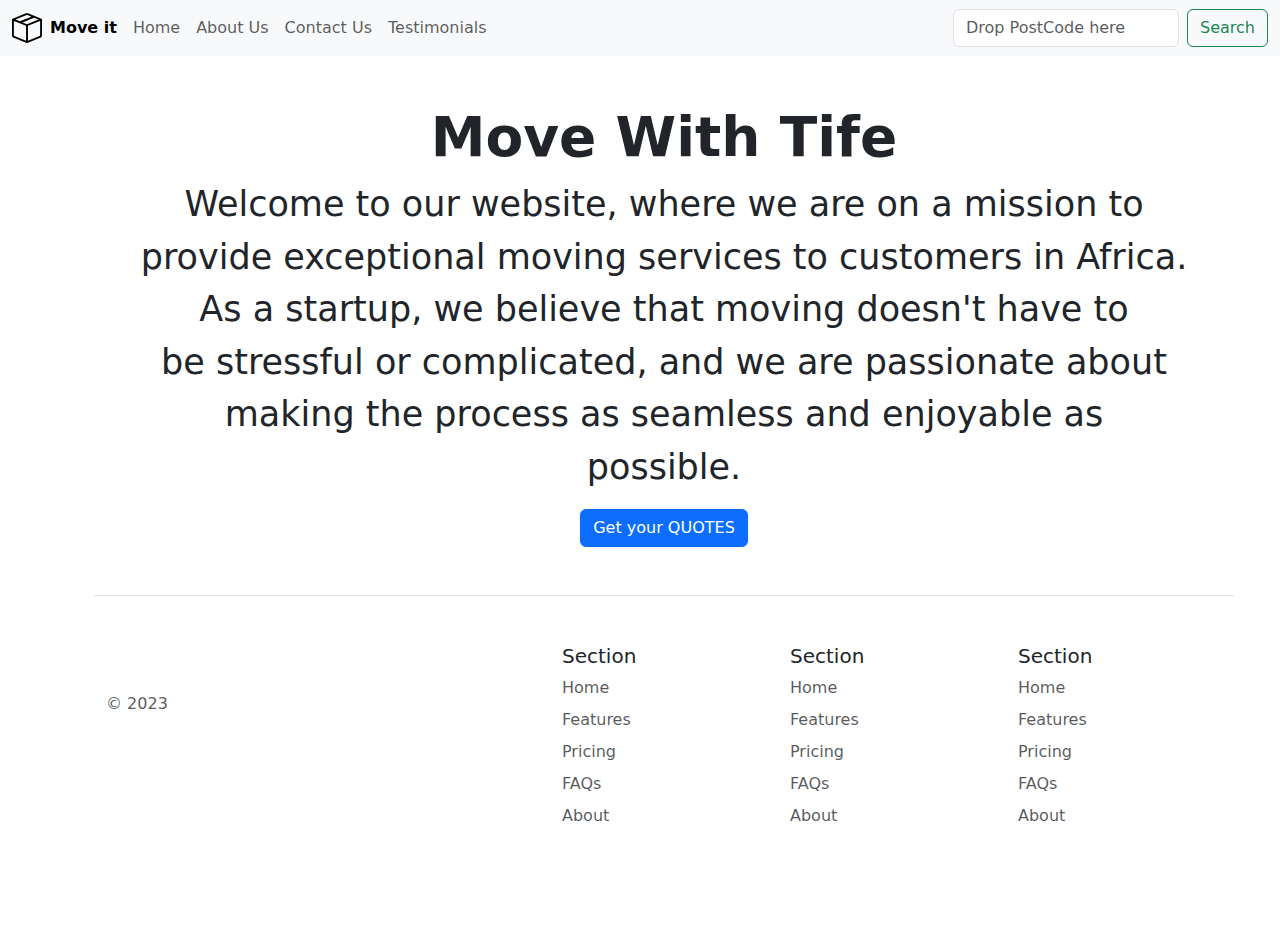
==== about.html @ d626645f "changes" ====
<html lang="en">
    <head>
        <meta charset="UTF-8">
        <meta name="viewport" content="width=device-width, initial-scale=1.0">
        <title>Move With Tife</title>
        <link rel="icon" href="./box-seam.svg">
        <link href="https://cdn.jsdelivr.net/npm/bootstrap@5.3.3/dist/css/bootstrap.min.css" rel="stylesheet" integrity="sha384-QWTKZyjpPEjISv5WaRU9OFeRpok6YctnYmDr5pNlyT2bRjXh0JMhjY6hW+ALEwIH" crossorigin="anonymous">
        <link rel="stylesheet" href="style.css">
    </head>

    <body>
        <nav class="navbar navbar-expand-lg bg-body-tertiary">
            <div class="container-fluid">
                <a class="navbynar-brand" href="#"><img src="./box-seam.svg" alt="logo" width="30px" height="30px"></a>
                <button class="navbar-toggler" type="button" data-bs-toggle="collapse" data-bs-target="#navbarSupportedContent" aria-controls="navbarSupportedContent" aria-expanded="false" aria-label="Toggle navigation">
                    <span class="navbar-toggler-icon"></span>
                </button>
                <div class="collapse navbar-collapse" id="navbarSupportedContent">
                    <ul class="navbar-nav me-auto mb-2 mb-lg-0">
                    <li class="nav-item">
                        <a class="nav-link active fw-bold text" aria-current="page" href="#">Move it</a>
                    </li>
                    <li class="nav-item">
                        <a class="nav-link" href="index.html">Home</a>
                    </li>
                    <li class="nav-item">
                        <a class="nav-link" href="about.html">About Us</a>
                    </li>
                    <li class="nav-item">
                        <a class="nav-link" href="contact.html">Contact Us</a>
                    </li>
                    <li class="nav-item">
                        <a class="nav-link" href="testimony.html">Testimonials</a>
                    </li>
                    </ul>
                    <form class="d-flex" role="search">
                    <input class="form-control me-2" type="search" placeholder="Drop PostCode here" aria-label="Search">
                    <button class="btn btn-outline-success" type="submit">Search</button>
                    </form>
                </div>
                </div>
            </nav>

            <div class="px-4 mt-5 ms-5">
                <h1 class="text-center fw-bold tife">Move With Tife</h1>

                <div class="text-center">
                    <p class="fw-lighter tifee">
                        Welcome to our website, where we are on a mission to <br>
                        provide exceptional moving services to customers in Africa.<br>
                        As a startup, we believe that moving doesn't have to <br> 
                        be stressful or complicated, and we are passionate about <br> 
                        making the process as seamless and enjoyable as <br> 
                        possible.
                    </p>

                    <div>
                        <button class="btn btn-primary" type="button">Get your QUOTES</button>
                    </div>
            </div>




































            <div class="container">
                <footer class="row row-cols-1 row-cols-sm-2 row-cols-md-5 py-5 my-5 border-top">
                  <div class="col mb-3">
                    <a href="/" class="d-flex align-items-center mb-3 link-body-emphasis text-decoration-none">
                      <svg class="bi me-2" width="40" height="32">
                        <use xlink:href="#bootstrap"></use>
                      </svg>
                    </a>
                    <p class="text-body-secondary">© 2023</p>
                  </div>
            
                  <div class="col mb-3">
            
                  </div>
            
                  <div class="col mb-3">
                    <h5>Section</h5>
                    <ul class="nav flex-column">
                      <li class="nav-item mb-2"><a href="#" class="nav-link p-0 text-body-secondary">Home</a></li>
                      <li class="nav-item mb-2"><a href="#" class="nav-link p-0 text-body-secondary">Features</a></li>
                      <li class="nav-item mb-2"><a href="#" class="nav-link p-0 text-body-secondary">Pricing</a></li>
                      <li class="nav-item mb-2"><a href="#" class="nav-link p-0 text-body-secondary">FAQs</a></li>
                      <li class="nav-item mb-2"><a href="#" class="nav-link p-0 text-body-secondary">About</a></li>
                    </ul>
                  </div>
            
                  <div class="col mb-3">
                    <h5>Section</h5>
                    <ul class="nav flex-column">
                      <li class="nav-item mb-2"><a href="#" class="nav-link p-0 text-body-secondary">Home</a></li>
                      <li class="nav-item mb-2"><a href="#" class="nav-link p-0 text-body-secondary">Features</a></li>
                      <li class="nav-item mb-2"><a href="#" class="nav-link p-0 text-body-secondary">Pricing</a></li>
                      <li class="nav-item mb-2"><a href="#" class="nav-link p-0 text-body-secondary">FAQs</a></li>
                      <li class="nav-item mb-2"><a href="#" class="nav-link p-0 text-body-secondary">About</a></li>
                    </ul>
                  </div>
            
                  <div class="col mb-3">
                    <h5>Section</h5>
                    <ul class="nav flex-column">
                      <li class="nav-item mb-2"><a href="#" class="nav-link p-0 text-body-secondary">Home</a></li>
                      <li class="nav-item mb-2"><a href="#" class="nav-link p-0 text-body-secondary">Features</a></li>
                      <li class="nav-item mb-2"><a href="#" class="nav-link p-0 text-body-secondary">Pricing</a></li>
                      <li class="nav-item mb-2"><a href="#" class="nav-link p-0 text-body-secondary">FAQs</a></li>
                      <li class="nav-item mb-2"><a href="#" class="nav-link p-0 text-body-secondary">About</a></li>
                    </ul>
                  </div>
                </footer>
              </div>
    </body>
---- style.css ----
*{
    margin: 0;
    padding: 0;
    box-sizing: border-box;
}

.tife{
    font-size: 55px !important;
}

.tifee{
    font-size: 35px !important;
}
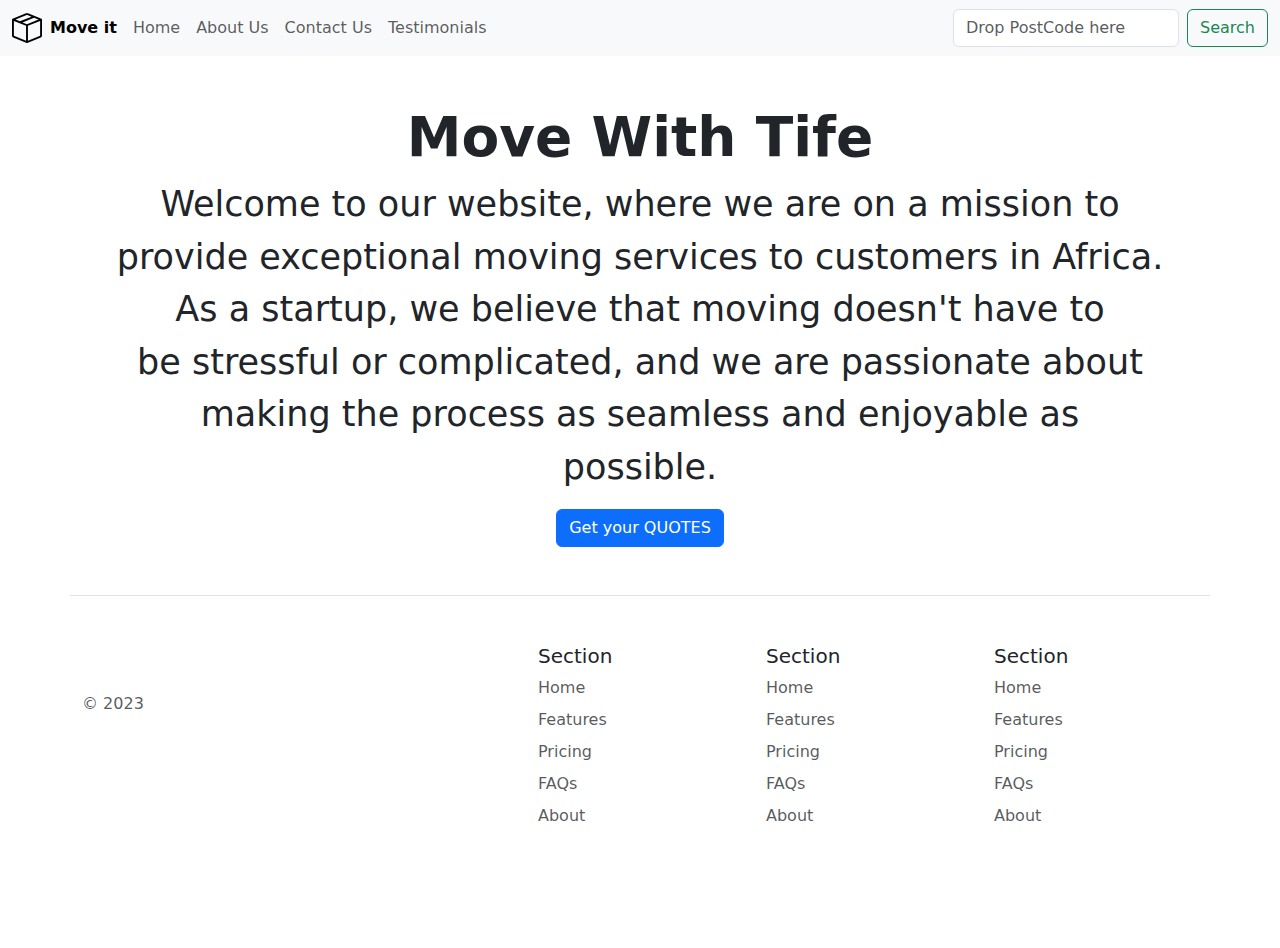
==== commit 21aad73d: "changes" ====
--- a/about.html
+++ b/about.html
@@ -6,6 +6,7 @@
         <link rel="icon" href="./box-seam.svg">
         <link href="https://cdn.jsdelivr.net/npm/bootstrap@5.3.3/dist/css/bootstrap.min.css" rel="stylesheet" integrity="sha384-QWTKZyjpPEjISv5WaRU9OFeRpok6YctnYmDr5pNlyT2bRjXh0JMhjY6hW+ALEwIH" crossorigin="anonymous">
         <link rel="stylesheet" href="style.css">
+        <script src="https://cdn.jsdelivr.net/npm/bootstrap@5.0.2/dist/js/bootstrap.bundle.min.js" integrity="sha384-MrcW6ZMFYlzcLA8Nl+NtUVF0sA7MsXsP1UyJoMp4YLEuNSfAP+JcXn/tWtIaxVXM" crossorigin="anonymous"></script>
     </head>
 
     <body>
@@ -41,7 +42,7 @@
                 </div>
             </nav>
 
-            <div class="px-4 mt-5 ms-5">
+            <div class="mt-5">
                 <h1 class="text-center fw-bold tife">Move With Tife</h1>
 
                 <div class="text-center">
@@ -58,42 +59,6 @@
                         <button class="btn btn-primary" type="button">Get your QUOTES</button>
                     </div>
             </div>
-
-
-
-
-
-
-
-
-
-
-
-
-
-
-
-
-
-
-
-
-
-
-
-
-
-
-
-
-
-
-
-
-
-
-
-
             <div class="container">
                 <footer class="row row-cols-1 row-cols-sm-2 row-cols-md-5 py-5 my-5 border-top">
                   <div class="col mb-3">
--- a/style.css
+++ b/style.css
@@ -10,4 +10,8 @@
 
 .tifee{
     font-size: 35px !important;
+}
+
+.imagess{
+    border-radius: 50% !important;
 }